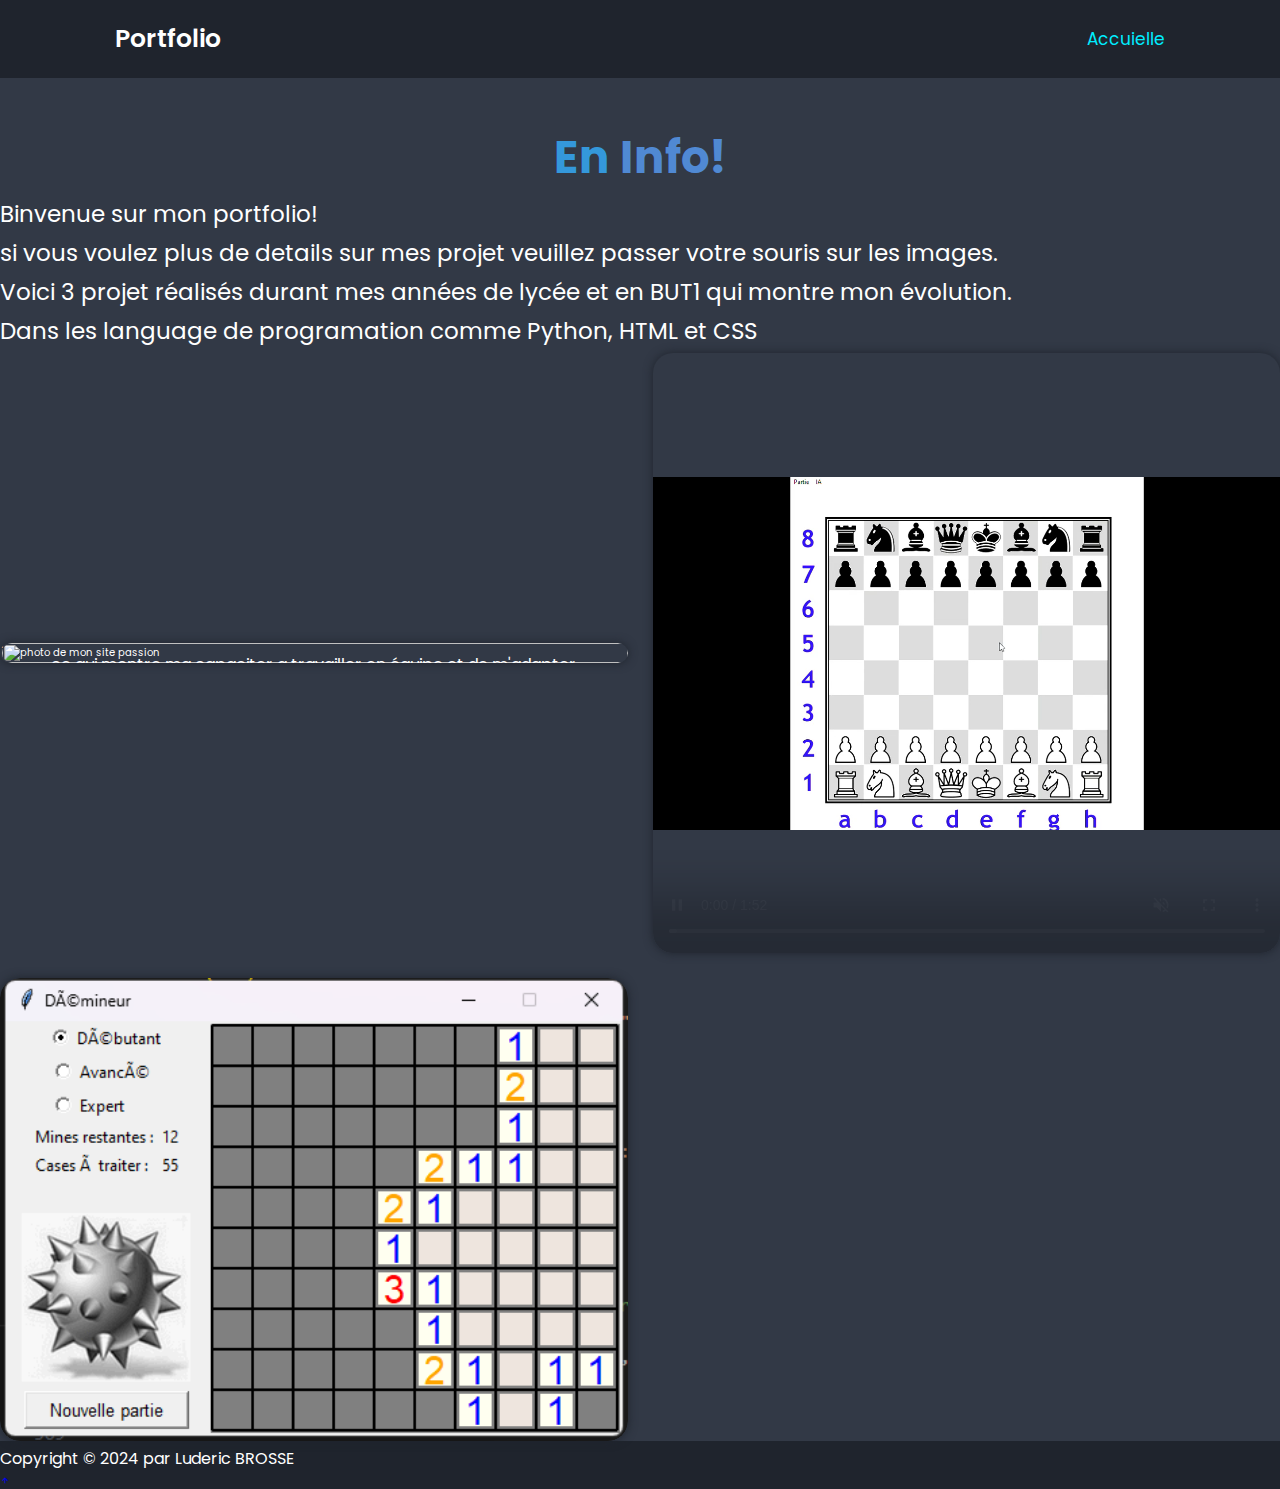
==== En info.html @ 0fd6a03b "Add files via upload" ====
<!DOCTYPE C.png>
<C.png>

  <head>
    <meta charset="utf-8">
    <meta name="viewport" content="width=device-width">
    <title>page d'accueil</title>
    <link href='https://unpkg.com/boxicons@2.1.4/css/boxicons.min.css' rel='stylesheet'>'
    <link href="style.css" rel="stylesheet" type="text/css" />

  <body>
    <section class="header">
      <header class="header">
        <a href="#" class="logo">Portfolio</a>

        <i class='bx bx-menu' id="menu-icon"></i>

        <nav class="navbar">
          <a href="index.html" class="active">Accuielle</a>
        </nav>
      </header>
    </section>
    <section class="portfolio" id="portfolio">
      <h2 class="heading">Dernier<span>Projet!</span></h2>
      <h3 class="heading"> En <span>Info!</span></h3>
      <p>Binvenue sur mon portfolio!</p>
      <p>si vous voulez plus de details sur mes projet veuillez passer votre souris sur les images.</p>
      <p>Voici 3 projet réalisés durant mes années de lycée et en BUT1 qui montre mon évolution.</p>
      <p>Dans les language de programation comme Python, HTML et CSS</p>
      <div class="portfolio-container">
        <div class="portfolio-box">"
          <img src="sitepassion.png" alt="photo de mon site passion">
          <div class="portfolio-layer">
            <h4> creation d un Sites passion</h4>
            <p>Voici un site sur une de mes passion!</p>
            <p>commune avec un binôme où on avait choisi l'Esport comme theme!</p>
            <p>ce qui montre ma capaciter a travailler en équipe et de m'adapter au niveau de chacun de mes colaborateur
              car on as des niveaux differents .</p>
            <p>ce projet a ete realiser au debut de mon BUT1 uniquemet en HTML et CSS.</p><a href="https://ludericbrosse.github.io/SitepassionLudericBrosse/" target="_blank"><i class='bx bx-link-external'></i> </a>
          </div>
        </div>
        <div class="portfolio-box2">
          <video width="600" height="600" controls autoplay muted>
            <source src="echec.mp4" type="video/mp4">
            <div class="portfolio-layer">
              <h4>creation d un jeux d'échec</h4>
              <p>Voici un jeux d'echec que j ai crée en terminal , coder en python!</p>
              <p>Dans ce jeu on joue contre une IA, </p>
              <p>Que j ai crée ce pourquoi elle est un peu lente mais néenmoins fonctionel</p>
              <p> ce qui démontre ma patiente car j ai trouver cela assez difficile.</p>
            </div>
        </div>
        <div class="portfolio-box">
          <img src="demineur.png" alt="photo de mon jeux du demineur">
          <div class="portfolio-layer">
            <h4>Develpomment d'un jeux de démineur </h4>
            <p>Voici un jeux de démineur que j ai crée en 1er! </p>
            <p>J'ai developper ce jeu pour augmenter mes compétence en python qui mon été utile en terminal!</p>
            <p>en cherchant des cours de Python sur internet je suis tomber sur le devoir d un professeur sur ce jeux!
            </p>
          </div>
        </div>
    </section>
    <script src="script.js"></script>


    <footer class="footer">
      <div class="footer-text">
        <p>Copyright &copy; 2024 par Luderic BROSSE</p>
      </div>
      <div class="footer-inconTop">
        <a href="#home"><i class='bx bx-up-arrow-alt'></i></a>
      </div>
    </footer>
  </body>

  </html>
---- style.css ----
@import url('https://fonts.googleapis.com/css2?family=Poppins:wght@300;400;500;600;700;800;900&display');

* {
  margin: 0;
  padding: 0;
  box-sizing: border-box;
  text-decoration: none;
  border: none;
  outline: none;
  scroll-behavior: smooth;
  font-family: 'Poppins', sans-serif;
}

:root {
  --bg-color: #1f242d;
  --second-color: #323946;
  --text-color: #fff;
  --main-color: #0ef;
}

html {
  font-size: 62.5%;
  overflow-x: hidden;
}

body {
  background-color: var(--bg-color);
  color: var(--text-color);
}

sectionheader {
  min-height: 100vh;
  padding: 10rem 9% 2rem;
}

.header {
  position: fixed;
  top: 0;
  left: 0;
  width: 100%;
  padding: 2rem 9%;
  background: var(--bg-color);
  display: flex;
  justify-content: space-between;
  align-items: center;
  z-index: 100;
}

.header.sticky {
  border-bottom: .1rem solid rgba(0, 0, 0, .2);
}

.logo {
  font-size: 2.5rem;
  color: var(--main-colort);
  font-weight: 600;
  cursor: default;
}

/* Styles de base pour les liens de la navbar */
.navbar a {
  font-size: 1.7rem;
  color: var(--text-color);
  margin-left: 4rem;
  transition: .3s;
}

/* Style pour les liens de la navbar lorsqu'ils sont survolés ou actifs */
.navbar a:hover,
.navbar a.active {
  color: var(--main-color);
}

/* Styles pour l'icône du menu */
#menu-icon {
  font-size: 3.6rem;
  color: var(--text-color);
  display: none;
}


section.home {
  min-height: 100vh;
  padding: 10rem 9% 2rem;
  ;
}

.home {
  display: flex;
  justify-content: center;
  align-items: center;
}

.home-img img {
  width: 35vw;
}

.home-content h3 {
  font-size: 3.2rem;
  font-weight: 700;
  color: var(--text-color);
}

.home-content h3:nth-of-type(2) {
  margin-bottom: 2rem;
}

span {
  color: #5089d3;
}

.home-content h1 {
  font-size: 5.6rem;
  font-weight: 700;
  line-height: 1.3;
}

.social-media a {
  display: inline-flex;
  justify-content: center;
  align-items: center;
  width: 4rem;
  height: 4rem;
  background: transparent;
  border: .2rem solid var(--main-color);
  border-radius: 50%;
  font-size: 2rem;
  color: var(--main-color);
  margin: 3rem 1.5rem 3rem 0;
  transition: .5s ease;
}

.social-media a:hover {
  background: var(--main-color);
  color: var(--second-color);
  box-shadow: 0 0 1rem var(--main-color);
}

.btn {
  display: inline-block;
  padding: 1rem 2.8rem;
  background: var(--main-color);
  border-radius: 4rem;
  box-shadow: 0 0 1rem var(--main-color);
  font-size: 1.6rem;
  color: var(--second-color);
  letter-spacing: .1rem;
  font-weight: 600;
  transition: .5s ease;
}

.btn:hover {
  box-shadow: none;
}

.btn1 {
  display: inline-block;
  padding: 1rem 2.8rem;
  background: var(--main-color);
  border-radius: 4rem;
  box-shadow: 0 0 1rem var(--main-color);
  font-size: 1.6rem;
  color: var(--second-color);
  letter-spacing: .1rem;
  font-weight: 600;
  transition: .5s ease;
  
}

.btn1:hover {
  box-shadow: none;
}
.about {
  display: flex;
  justify-content: center;
  align-items: center;
  gap: 2rem;
  background-color: var(--second-color);
}

.about-img img {
  width: 17.5vw;

}

.heading {
  text-align: center;
  font-size: 4.5rem;
}

.about-content h2 {
  text-align: left;
  font-size: 1.2;
  font-weight: 700;
}

.about-content h3 {
  font-size: 2.6rem;
  font-weight: 500;
  text-align: center;
}

.about-content p {
  font-size: 1.6rem;
  margin: 2rem 0 3rem;
  text-align: center;
}

/* Style pour encadrer la section */
.Mon_parcours {
  border: 2px solid #0ef;
  padding: 1rem; 
  margin: -10px 0 0 0; /* Réduire la marge inférieure */
  border-radius: 10px;
}

/* Style pour les titres */
h3 {
  color: #3498db;
  /* Couleur du texte du titre */
  font-size: 27px;
}

/* Style pour le texte à l'intérieur des boîtes */
p {
  margin: 5px 0;
  /* Marge pour le texte à l'intérieur des boîtes */
  font-size: 23px;
}

.about-layer a i {
  font-size: 2rem;
  color: var(--second-bg-color);
}

.portfolio {
  background-color: var(--second-color);
}

.portfolio h2 {
  margin-bottom: 4rem;
}

.portfolio-container {
  display: grid;
  grid-template-columns: repeat(2, 1fr);
  align-items: center;
  gap: 2.5rem;
}

.portfolio-container .portfolio-box {  /*pour le portfolio sa commence la les boxe  */
  position: relative;
  border-radius: 2rem;
  overflow: hidden;
  box-shadow: 0 0 1rem var(--bg-color);
  display: flex;

}

.portfolio-box img {
  width: 100%;
  border-radius: 2rem;
  transition: .5s ease;
  
}

.portfolio-box:hover img {
  transform: scale(1..1);
}


.portfolio-box .portfolio-layer {   
  position: absolute;
  bottom: 0;
  left: 0;
  width: 100%;
  height: 100%;
  background: linear-gradient(rgba(0, 0, 0, .1), var(--main-color));
  display: flex;
  justify-content: center;
  align-items: center;
  flex-direction: column;
  text-align: center;
  padding: 0 4rem;
  transform: translateY(100%);
  transition: .5s ease;
}

.portfolio-box:hover .portfolio-layer {
  transform: translate(0);
}

.portfolio-box .portfolio-layer h4 {
  font-size: 3rem;
}

.portfolio-container .portfolio-box2 {
  position: relative;
  border-radius: 2rem;
  overflow: hidden;
  box-shadow: 0 0 1rem var(--bg-color);
  display: flex;

}

.portfolio-container .portfolio-box2 {
  position: relative;
  border-radius: 2rem;
  overflow: hidden;
  box-shadow: 0 0 1rem var(--bg-color);
  display: flex;
}

.portfolio-box2 video {
  width: 100%;
  border-radius: 2rem;
  transition: .5s ease;
}

.portfolio-box2:hover {
  background-color: rgba(0, 0, 255, 0.3);  /* Couleur bleue quasi transparente sur le survol */
}

.portfolio-box2 .portfolio-layer {
  position: absolute;
  bottom: 0;
  left: 0;
  width: 100%;
  height: 100%;
  display: flex;
  justify-content: center;
  align-items: center;
  flex-direction: column;
  text-align: center;
  padding: 0 4rem;
  transform: translateY(100%);
  transition: .5s ease;
  z-index: 1; /* Placer le texte au premier plan */
}

.portfolio-box2:hover .portfolio-layer {
  transform: translate(0);
}   
/* a la j ai chercher pour ca y a des commentaire */

.portfolio-layer p {
  font-size: 1.6rem;
  margin: .3rem 0 1rem;
}

.portfolio-layer a {
  display: inline-flex;
  justify-content: center;
  align-items: center;
  width: 5rem;
  height: 5rem;
  background: var(--text-color);
  border-radius: 50%;
}

.portfolio-layer a i {
  font-size: 2rem;
  color: var(--second-bg-color);
}

.contact h2 {
  margin-bottom: 3rem;
}

.contact form {
  max-width: 70rem;
  margin: 1rem auto;
  text-align: center;
  margin-bottom: 3rem;
}

.contact form .input-box {
  display: flex;
  justify-content: space-between;
  flex-wrap: wrap;
}

.contact form .input-box input,
.contact form textarea {
  width: 100%;
  padding: 1.5rem;
  font-size: 1.6rem;
  color: var(--text-color);
  background: var(--second-color);
  border-radius: .8rem;
  margin: .7rem 0;

}

.contact form .input-box input {
  width: 49%;
}

.contact form textarea {
  resize: none;
}

.contact form .btn {
  margin-top: 2rem;
  cursor: pointer;
}

.footer-text p {
  font-size: 1.6rem;
}

.footer-iconTop a {
  display: inline-flex;
  justify-content: center;
  align-items: center;
  padding: .8rem;
  background: var(--main-color);
  border-radius: .8rem;
}

.footer-iconTop a i {
  font-size: 2.4rem;
  color: var(--second-bg-color);
}


/* Style pour tout les medias */


@media(max-width: 1200px) {
  html {
    font-size: 55%;
  }
}

@media(max-width: 991px) {
  .header {
    padding: 2rem 3%;
  }

  section {
    padding: 10rem 3% 2rem;
  }

  .Mon_parcours {
    padding-bottom: 7rem;
  }

  .footer {
    padding: 2rem 3%;
  }
}

@media(max-width: 768px) {
  #menu-icon {
    display: block;
  }

  .navbar {
    position: absolute;
    top: 100%;
    left: 0;
    width: 100%;
    padding: 1rem 3%;
    background: var(--bg-color);
    border-top: .1rem solid rgba(0, 0, 0, .2);
    box-shadow: 0 .5rem 1rem rgba(0, 0, 0, .2);
    display: none;
  }

  .navbar.active {
    display: block;
  }

  navbar a {
    display: block;
    font-size: 2rem;
    margin: 3rem 0;

  }

  .home {
    flex-direction: column;

  }

  .home-content h3 {
    font-size: 2.6rem;
  }

  .home-content h1 {
    font-size: 5.6rem;
  }

  .home-img img {
    width: 70rw;
    margin-top: 4rem;
  }

  .about {
    flex-direction: column-reverse;
  }

  .about-img img {
    width: 70%;
    margin-top: 4rem;
  }

  .portfolio h2 {
    margin-bottom: 3rem;
  }

  .portfolio-container {
    grid-template-columns: repeat(2, 1fr);

  }
}

@media(max-width: 617px) {
  .portfolio-container {
    grid-template-columns: 1fr;
    }
}
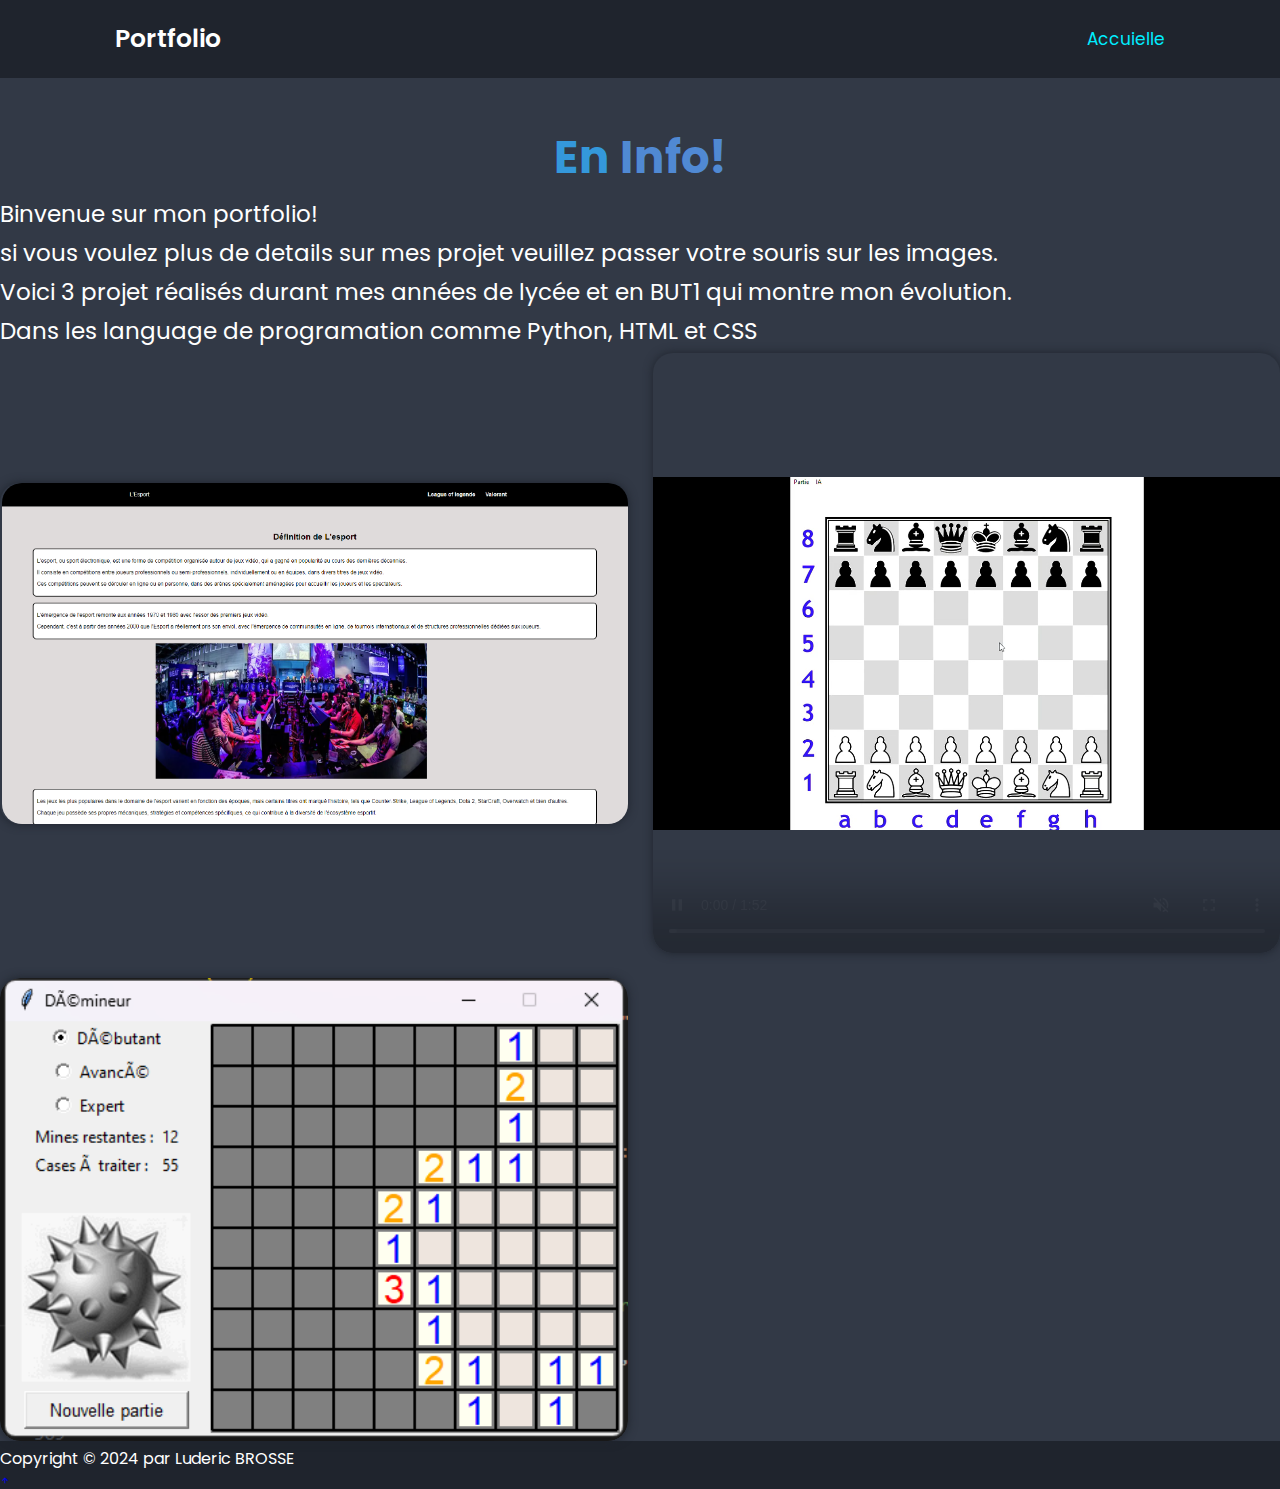
==== commit 4f4e4b9a: "Update En info.html lien page d accuim" ====
--- a/En info.html
+++ b/En info.html
@@ -16,7 +16,7 @@
         <i class='bx bx-menu' id="menu-icon"></i>
 
         <nav class="navbar">
-          <a href="index.html" class="active">Accuielle</a>
+          <a href="index.php" class="active">Accuielle</a>
         </nav>
       </header>
     </section>
@@ -74,4 +74,4 @@
     </footer>
   </body>
 
-  </html>+  </html>
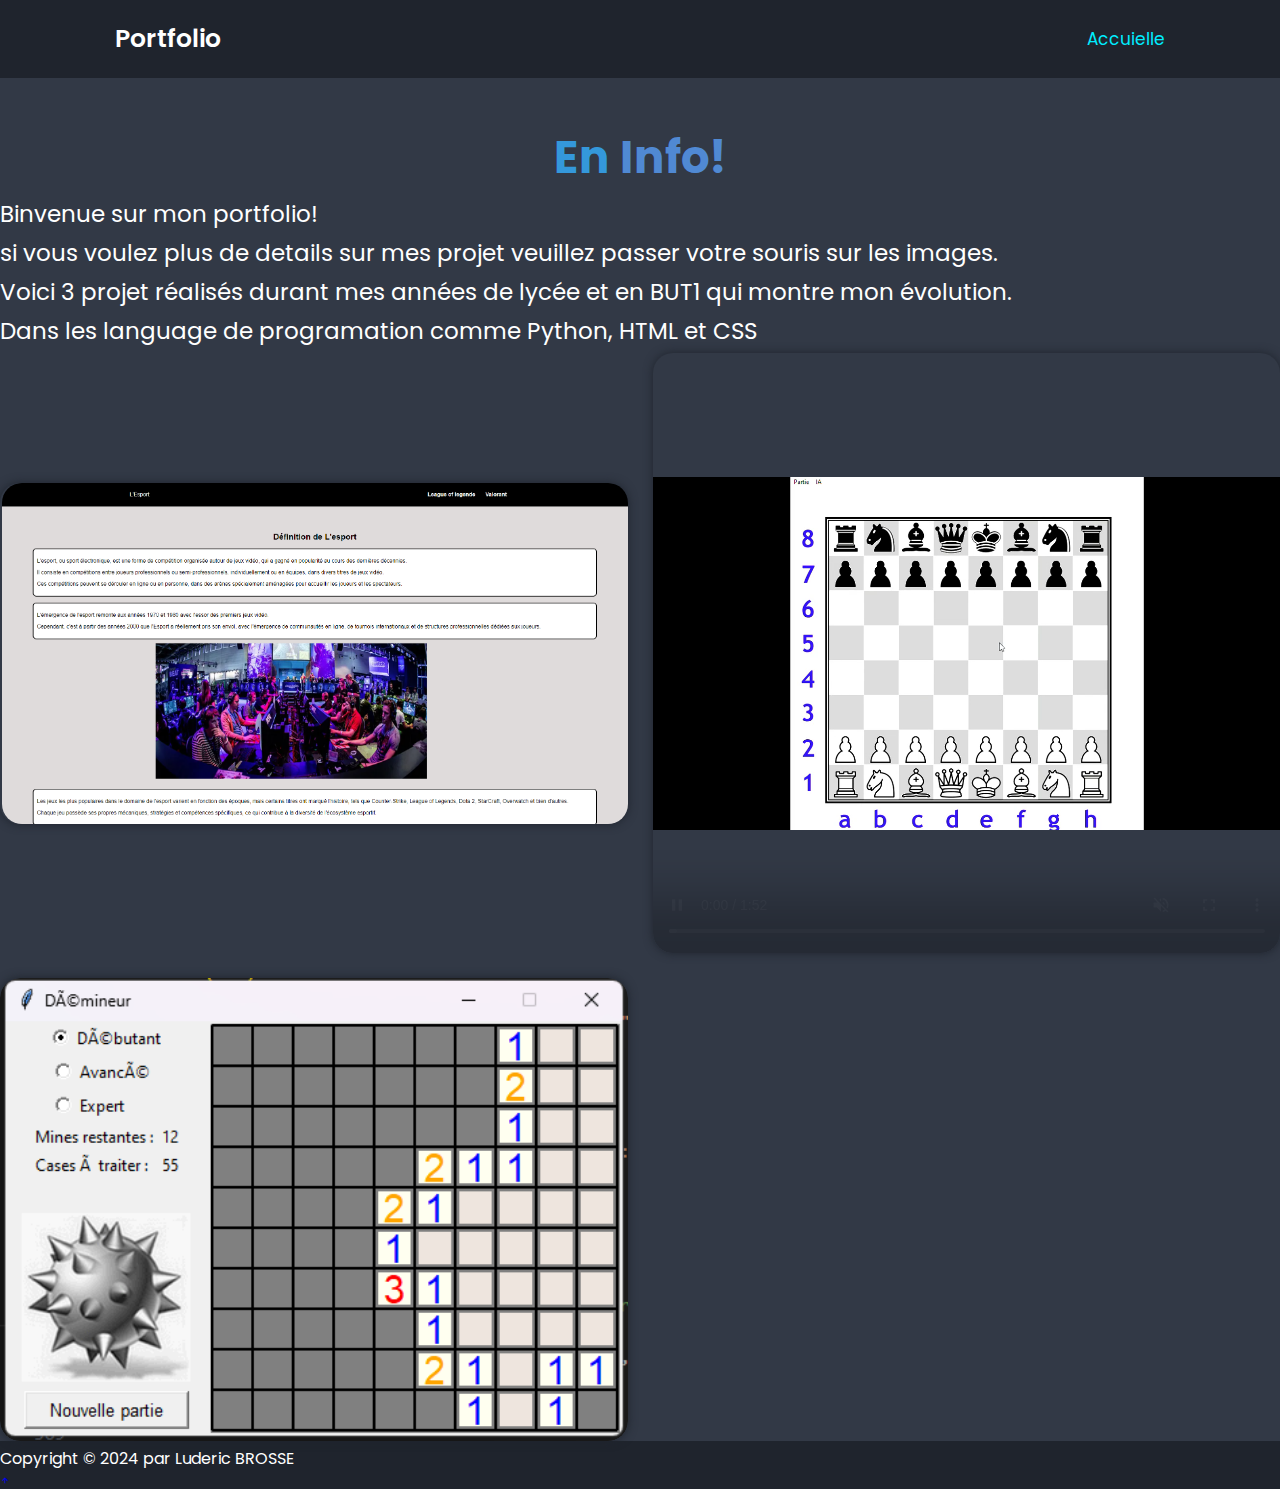
==== commit bb960a19: "Update En info.html retoure a l original" ====
--- a/En info.html
+++ b/En info.html
@@ -16,7 +16,7 @@
         <i class='bx bx-menu' id="menu-icon"></i>
 
         <nav class="navbar">
-          <a href="index.php" class="active">Accuielle</a>
+          <a href="index.html" class="active">Accuielle</a>
         </nav>
       </header>
     </section>
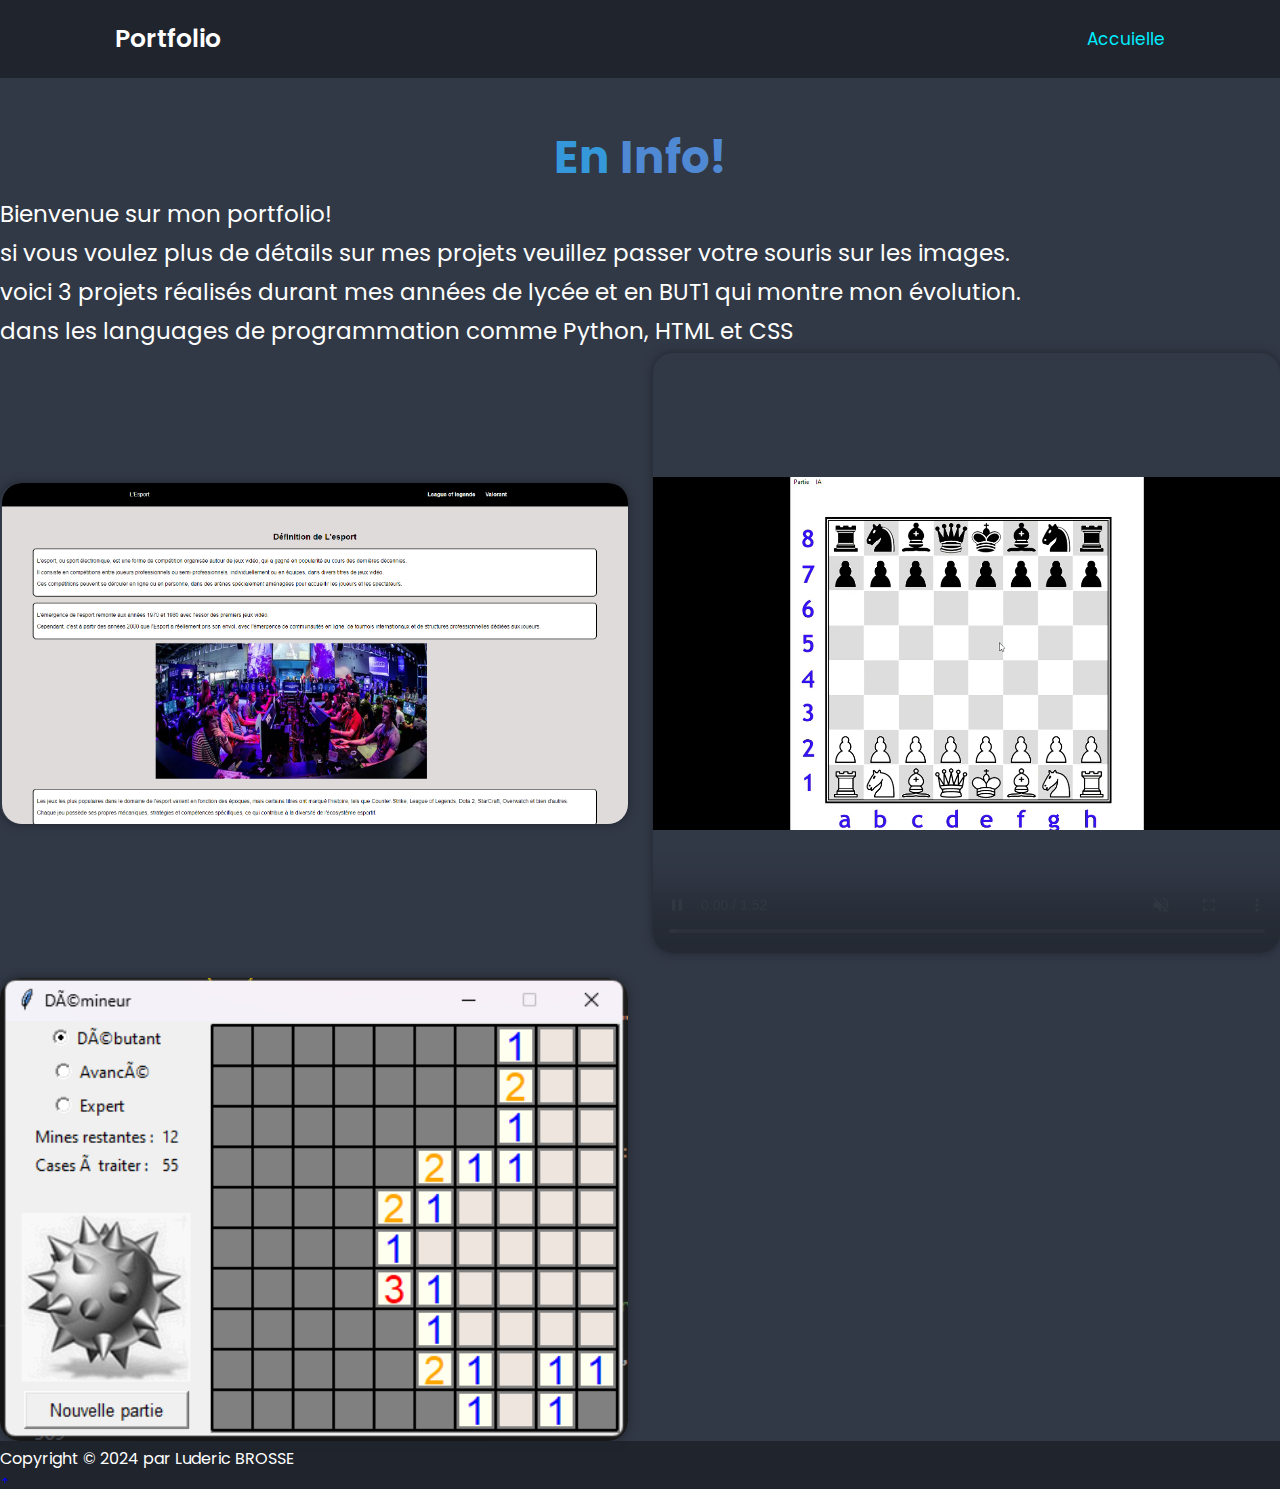
==== commit 006a796f: "Update En info.html" ====
--- a/En info.html
+++ b/En info.html
@@ -4,7 +4,7 @@
   <head>
     <meta charset="utf-8">
     <meta name="viewport" content="width=device-width">
-    <title>page d'accueil</title>
+    <title>En infos</title>
     <link href='https://unpkg.com/boxicons@2.1.4/css/boxicons.min.css' rel='stylesheet'>'
     <link href="style.css" rel="stylesheet" type="text/css" />
 
@@ -23,20 +23,21 @@
     <section class="portfolio" id="portfolio">
       <h2 class="heading">Dernier<span>Projet!</span></h2>
       <h3 class="heading"> En <span>Info!</span></h3>
-      <p>Binvenue sur mon portfolio!</p>
-      <p>si vous voulez plus de details sur mes projet veuillez passer votre souris sur les images.</p>
-      <p>Voici 3 projet réalisés durant mes années de lycée et en BUT1 qui montre mon évolution.</p>
-      <p>Dans les language de programation comme Python, HTML et CSS</p>
+      <p>Bienvenue sur mon portfolio!</p>
+      <p>si vous voulez plus de détails sur mes projets veuillez passer votre souris sur les images.</p>
+      <p>voici 3 projets réalisés durant mes années de lycée et en BUT1 qui montre mon évolution.</p>
+      <p>dans les languages de programmation comme Python, HTML et CSS</p>
       <div class="portfolio-container">
         <div class="portfolio-box">"
           <img src="sitepassion.png" alt="photo de mon site passion">
           <div class="portfolio-layer">
-            <h4> creation d un Sites passion</h4>
-            <p>Voici un site sur une de mes passion!</p>
-            <p>commune avec un binôme où on avait choisi l'Esport comme theme!</p>
-            <p>ce qui montre ma capaciter a travailler en équipe et de m'adapter au niveau de chacun de mes colaborateur
-              car on as des niveaux differents .</p>
-            <p>ce projet a ete realiser au debut de mon BUT1 uniquemet en HTML et CSS.</p><a href="https://ludericbrosse.github.io/SitepassionLudericBrosse/" target="_blank"><i class='bx bx-link-external'></i> </a>
+            <h4> creation d un site passion</h4>
+            <p2>Voici un site sur une de mes passion!</p2>
+            <p2>voici un site sur une de mes passions!</p2>
+            <p2>commune avec un binôme où on avait choisi l'Esport comme thème!</p2>
+            <p2>ce qui montre ma capacité à travailler en équipe et de m'adapter au niveau de chacun de mes collaborateurs
+              car on a des niveaux différents.</p2>
+            <p2>ce projet a été réaliser au début de mon BUT1 uniquemet en HTML et CSS.</p2>><a href="https://ludericbrosse.github.io/SitepassionLudericBrosse/" target="_blank"><i class='bx bx-link-external'></i> </a>
           </div>
         </div>
         <div class="portfolio-box2">
@@ -44,20 +45,20 @@
             <source src="echec.mp4" type="video/mp4">
             <div class="portfolio-layer">
               <h4>creation d un jeux d'échec</h4>
-              <p>Voici un jeux d'echec que j ai crée en terminal , coder en python!</p>
-              <p>Dans ce jeu on joue contre une IA, </p>
-              <p>Que j ai crée ce pourquoi elle est un peu lente mais néenmoins fonctionel</p>
-              <p> ce qui démontre ma patiente car j ai trouver cela assez difficile.</p>
+              <p2>Voici un jeu d'échecs que j'ai créé en terminale, coder en python!</p2>
+              <p2>dans ce jeu on joue contre une IA, </p2>
+              <p2>Que j'ai créé ce pour quoi elle est un peu lente mais néanmoins fonctionnel</p2>
+              <p2> ce qui démontre ma patiente car j'ai trouvé cela assez difficile.</p2>
             </div>
         </div>
         <div class="portfolio-box">
           <img src="demineur.png" alt="photo de mon jeux du demineur">
           <div class="portfolio-layer">
             <h4>Develpomment d'un jeux de démineur </h4>
-            <p>Voici un jeux de démineur que j ai crée en 1er! </p>
-            <p>J'ai developper ce jeu pour augmenter mes compétence en python qui mon été utile en terminal!</p>
-            <p>en cherchant des cours de Python sur internet je suis tomber sur le devoir d un professeur sur ce jeux!
-            </p>
+            <p2>Voici un jeu de démineur que j'ai créé en 1er! </p2>
+            <p2>J'ai développé ce jeu pour augmenter mes compétences en python qui m'ont été utile en terminale!</p2>
+            <p2>en cherchant des cours de Python sur internet je suis tombé sur le devoir d'un professeur sur ce jeu!
+            </p2>
           </div>
         </div>
     </section>
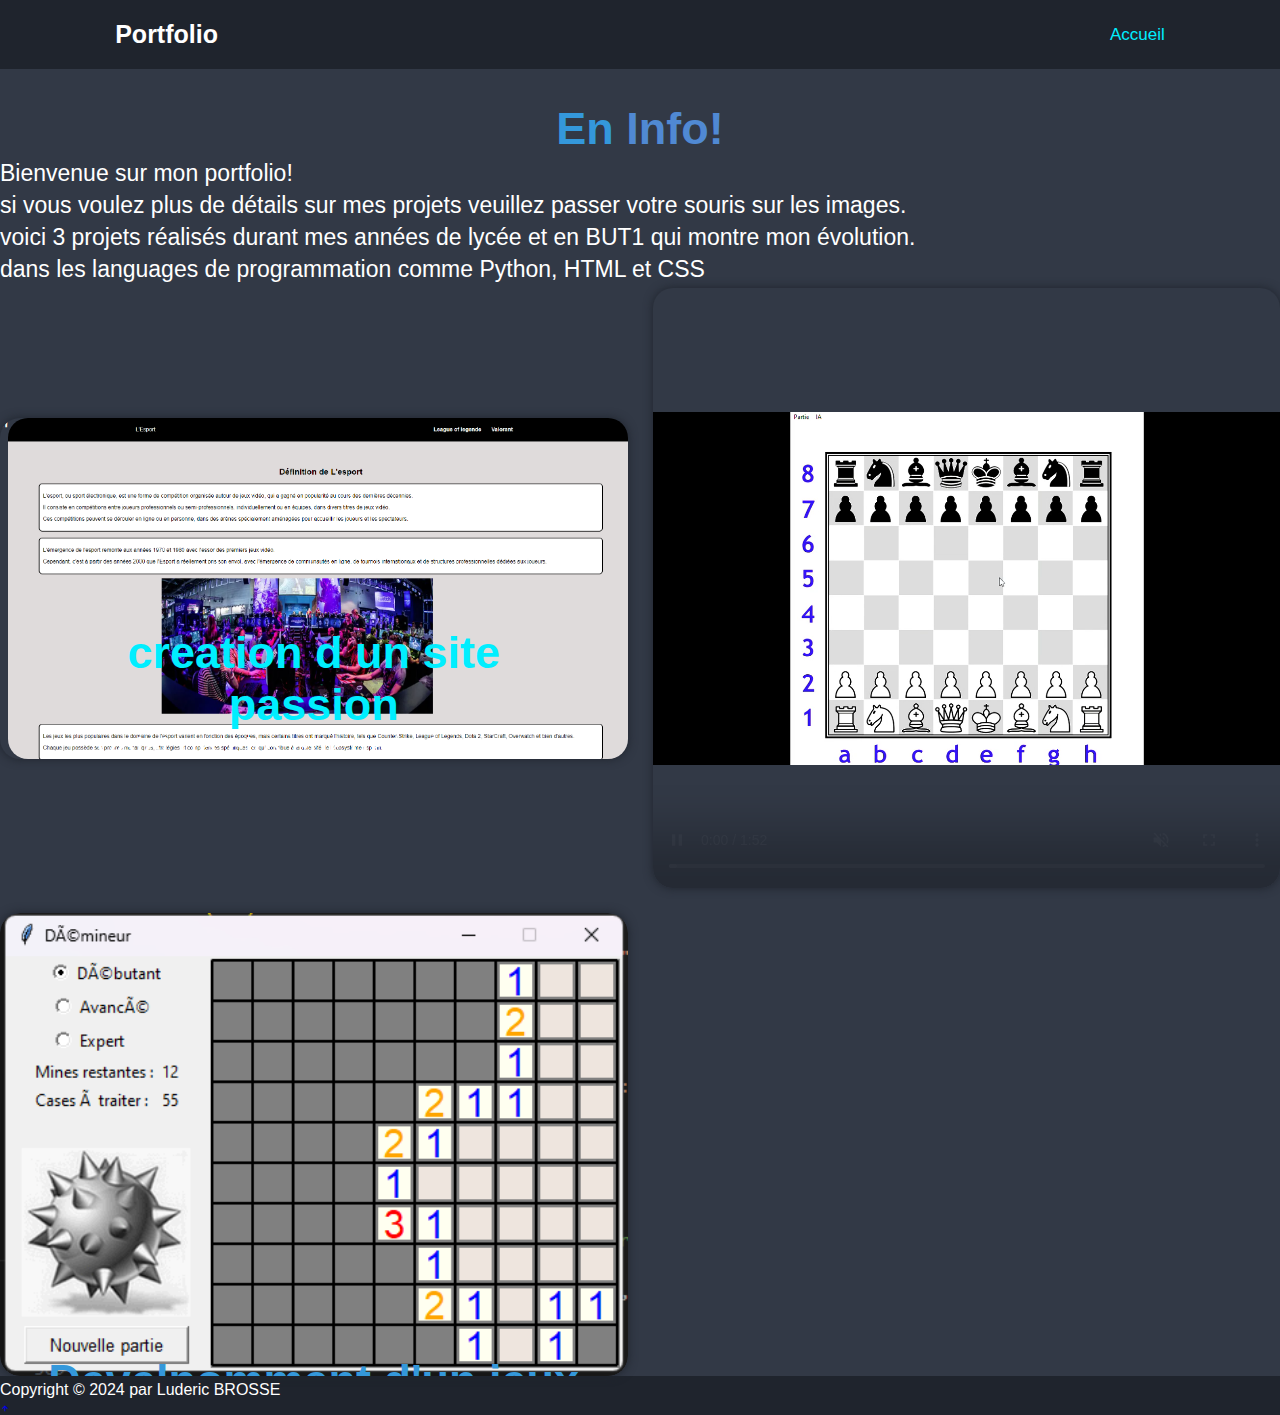
==== commit 194f0127: "Add files via upload" ====
--- a/En info.html
+++ b/En info.html
@@ -16,7 +16,7 @@
         <i class='bx bx-menu' id="menu-icon"></i>
 
         <nav class="navbar">
-          <a href="index.html" class="active">Accuielle</a>
+          <a href="index.html" class="active">Accueil</a>
         </nav>
       </header>
     </section>
@@ -33,28 +33,21 @@
           <div class="portfolio-layer">
             <h4> creation d un site passion</h4>
             <p2>Voici un site sur une de mes passion!</p2>
-            <p2>voici un site sur une de mes passions!</p2>
             <p2>commune avec un binôme où on avait choisi l'Esport comme thème!</p2>
             <p2>ce qui montre ma capacité à travailler en équipe et de m'adapter au niveau de chacun de mes collaborateurs
               car on a des niveaux différents.</p2>
-            <p2>ce projet a été réaliser au début de mon BUT1 uniquemet en HTML et CSS.</p2>><a href="https://ludericbrosse.github.io/SitepassionLudericBrosse/" target="_blank"><i class='bx bx-link-external'></i> </a>
+            <p2>ce projet a été réaliser au début de mon BUT1 uniquemet en HTML et CSS.</p2><a href="https://ludericbrosse.github.io/SitepassionLudericBrosse/" target="_blank"><i class='bx bx-link-external'></i> </a>
           </div>
         </div>
         <div class="portfolio-box2">
           <video width="600" height="600" controls autoplay muted>
             <source src="echec.mp4" type="video/mp4">
-            <div class="portfolio-layer">
-              <h4>creation d un jeux d'échec</h4>
-              <p2>Voici un jeu d'échecs que j'ai créé en terminale, coder en python!</p2>
-              <p2>dans ce jeu on joue contre une IA, </p2>
-              <p2>Que j'ai créé ce pour quoi elle est un peu lente mais néanmoins fonctionnel</p2>
-              <p2> ce qui démontre ma patiente car j'ai trouvé cela assez difficile.</p2>
-            </div>
         </div>
         <div class="portfolio-box">
           <img src="demineur.png" alt="photo de mon jeux du demineur">
           <div class="portfolio-layer">
-            <h4>Develpomment d'un jeux de démineur </h4>
+            <h3>Develpomment d'un jeux de démineur </h3>
+            <br>
             <p2>Voici un jeu de démineur que j'ai créé en 1er! </p2>
             <p2>J'ai développé ce jeu pour augmenter mes compétences en python qui m'ont été utile en terminale!</p2>
             <p2>en cherchant des cours de Python sur internet je suis tombé sur le devoir d'un professeur sur ce jeu!
@@ -75,4 +68,4 @@
     </footer>
   </body>
 
-  </html>
+  </html>--- a/style.css
+++ b/style.css
@@ -8,7 +8,7 @@
   border: none;
   outline: none;
   scroll-behavior: smooth;
-  font-family: 'Poppins', sans-serif;
+  font-family: Arial, sans-serif;
 }
 
 :root {
@@ -33,6 +33,10 @@
   padding: 10rem 9% 2rem;
 }
 
+h4 {
+  font-size: 1.5em;
+  font-family: arial, sans-serif;
+}
 .header {
   position: fixed;
   top: 0;
@@ -44,6 +48,7 @@
   justify-content: space-between;
   align-items: center;
   z-index: 100;
+  
 }
 
 .header.sticky {
@@ -57,12 +62,14 @@
   cursor: default;
 }
 
+
 /* Styles de base pour les liens de la navbar */
 .navbar a {
-  font-size: 1.7rem;
+  font-size: 17px;
   color: var(--text-color);
   margin-left: 4rem;
   transition: .3s;
+  font-family: arial,sans-serif;
 }
 
 /* Style pour les liens de la navbar lorsqu'ils sont survolés ou actifs */
@@ -78,17 +85,27 @@
   display: none;
 }
 
+.p2 {
+  color: #000000;
+  font-size: 1.5rem;
+  margin: 1rem 0 2rem;
+  text-align: center;
+  font-family: arial,sans-serif;
+}
 
 section.home {
   min-height: 100vh;
   padding: 10rem 9% 2rem;
-  ;
+  font-family: arial,sans-serif;
+  font-size: 23px;
 }
 
 .home {
   display: flex;
   justify-content: center;
   align-items: center;
+  font-family: arial, sans-serif;
+  font-size: 23px;
 }
 
 .home-img img {
@@ -164,6 +181,7 @@
   letter-spacing: .1rem;
   font-weight: 600;
   transition: .5s ease;
+  margin-left: 65rem;
   
 }
 
@@ -176,6 +194,8 @@
   align-items: center;
   gap: 2rem;
   background-color: var(--second-color);
+  font-family: Arial,sans-serif;
+  font-size: 23px;
 }
 
 .about-img img {
@@ -190,20 +210,23 @@
 
 .about-content h2 {
   text-align: left;
-  font-size: 1.2;
+  font-size: 32px;
   font-weight: 700;
+  font-family: arial,sans-serif;
 }
 
 .about-content h3 {
-  font-size: 2.6rem;
+  font-size: 45px;
   font-weight: 500;
   text-align: center;
+  font-family: arial, sans-serif;
 }
 
 .about-content p {
-  font-size: 1.6rem;
+  font-size: 23px;
   margin: 2rem 0 3rem;
   text-align: center;
+  font-family: Arial, sans-serif;
 }
 
 /* Style pour encadrer la section */
@@ -212,6 +235,7 @@
   padding: 1rem; 
   margin: -10px 0 0 0; /* Réduire la marge inférieure */
   border-radius: 10px;
+  font-family: arial, sans-serif;
 }
 
 /* Style pour les titres */
@@ -229,8 +253,9 @@
 }
 
 .about-layer a i {
-  font-size: 2rem;
+  font-size: 23px;
   color: var(--second-bg-color);
+  font-family: arial , sans-serif;
 }
 
 .portfolio {
@@ -254,8 +279,11 @@
   overflow: hidden;
   box-shadow: 0 0 1rem var(--bg-color);
   display: flex;
-
-}
+  font-size: 23px;
+  font-family: Arial , sans-serif;
+
+}
+
 
 .portfolio-box img {
   width: 100%;
@@ -284,6 +312,7 @@
   padding: 0 4rem;
   transform: translateY(100%);
   transition: .5s ease;
+  font-size: 35px;
 }
 
 .portfolio-box:hover .portfolio-layer {
@@ -291,7 +320,13 @@
 }
 
 .portfolio-box .portfolio-layer h4 {
-  font-size: 3rem;
+  font-size: 45px;
+  color: var(--main-color);
+}
+
+.portfolio-box .portfolio-layer h3 {
+  font-size: 45px;
+
 }
 
 .portfolio-container .portfolio-box2 {
@@ -344,8 +379,9 @@
 /* a la j ai chercher pour ca y a des commentaire */
 
 .portfolio-layer p {
-  font-size: 1.6rem;
+  font-size: 28px;
   margin: .3rem 0 1rem;
+  font-family: arial, sans-serif;
 }
 
 .portfolio-layer a {
@@ -414,16 +450,26 @@
   justify-content: center;
   align-items: center;
   padding: .8rem;
-  background: var(--main-color);
   border-radius: .8rem;
 }
 
-.footer-iconTop a i {
-  font-size: 2.4rem;
-  color: var(--second-bg-color);
-}
-
-
+.contact a {
+  font-size: 23px;
+  font-family: arial, sans-serif;
+
+}
+
+.insta{
+  margin-right: auto;
+}
+
+.linkedin{
+  margin:auto
+}
+
+.mail{
+  margin-left: auto;
+}
 /* Style pour tout les medias */
 
 
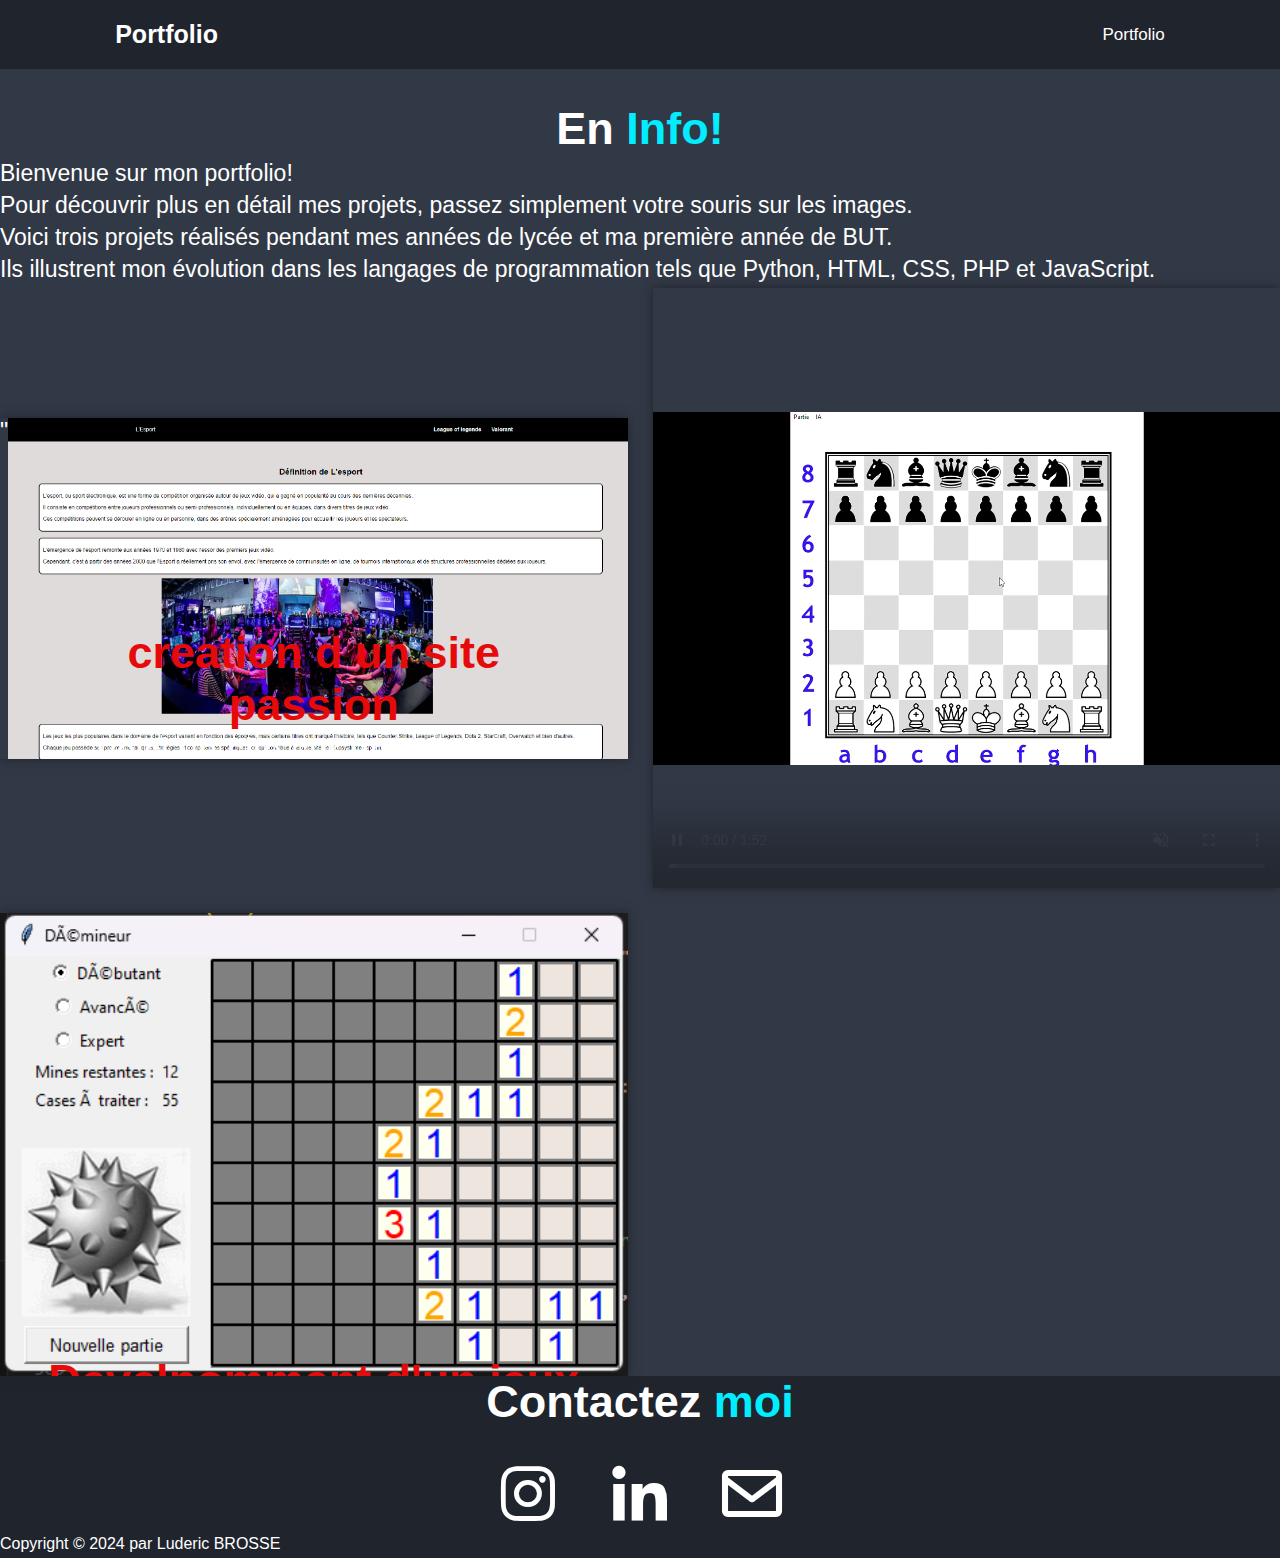
==== commit 41e0cd38: "Add files via upload" ====
--- a/En info.html
+++ b/En info.html
@@ -16,17 +16,17 @@
         <i class='bx bx-menu' id="menu-icon"></i>
 
         <nav class="navbar">
-          <a href="index.html" class="active">Accueil</a>
+          <a href="index.html#portfolio">Portfolio</a>
         </nav>
       </header>
     </section>
     <section class="portfolio" id="portfolio">
       <h2 class="heading">Dernier<span>Projet!</span></h2>
-      <h3 class="heading"> En <span>Info!</span></h3>
+      <h5 class="heading"> En <span>Info!</span></h5>
       <p>Bienvenue sur mon portfolio!</p>
-      <p>si vous voulez plus de détails sur mes projets veuillez passer votre souris sur les images.</p>
-      <p>voici 3 projets réalisés durant mes années de lycée et en BUT1 qui montre mon évolution.</p>
-      <p>dans les languages de programmation comme Python, HTML et CSS</p>
+      <p>Pour découvrir plus en détail mes projets, passez simplement votre souris sur les images.</p>
+      <p>Voici trois projets réalisés pendant mes années de lycée et ma première année de BUT.</p> 
+      <p>Ils illustrent mon évolution dans les langages de programmation tels que Python, HTML, CSS, PHP et JavaScript.</p>
       <div class="portfolio-container">
         <div class="portfolio-box">"
           <img src="sitepassion.png" alt="photo de mon site passion">
@@ -46,7 +46,7 @@
         <div class="portfolio-box">
           <img src="demineur.png" alt="photo de mon jeux du demineur">
           <div class="portfolio-layer">
-            <h3>Develpomment d'un jeux de démineur </h3>
+            <h4>Develpomment d'un jeux de démineur </h4>
             <br>
             <p2>Voici un jeu de démineur que j'ai créé en 1er! </p2>
             <p2>J'ai développé ce jeu pour augmenter mes compétences en python qui m'ont été utile en terminale!</p2>
@@ -56,16 +56,23 @@
         </div>
     </section>
     <script src="script.js"></script>
-
+    <section class="Contact" id="Contact">
+      <h2 class="heading">Contactez <span>moi</span></h2>
+      
+      <div class="social-icons">
+        <div class="icon insta"><a href="https://www.instagram.com/luderic_brosse_/" target="_blank"><i class='bx bxl-instagram'></i></a></div>
+        <div class="icon linkedin"><a href="https://www.linkedin.com/in/ludericbrosse/" target="_blank"><i class='bx bxl-linkedin'></i></a></div>
+        <div class="icon mail"><a href="mailto:proludericbrosse@gmail.com" target="_blank"><i class='bx bx-envelope'></i></a></div>
+      </div>
+    </section>
+    
 
     <footer class="footer">
       <div class="footer-text">
         <p>Copyright &copy; 2024 par Luderic BROSSE</p>
       </div>
-      <div class="footer-inconTop">
-        <a href="#home"><i class='bx bx-up-arrow-alt'></i></a>
-      </div>
     </footer>
+
   </body>
 
   </html>--- a/style.css
+++ b/style.css
@@ -52,7 +52,7 @@
 }
 
 .header.sticky {
-  border-bottom: .1rem solid rgba(0, 0, 0, .2);
+  border-bottom: .1rem solid rgba(0, 0, 0, 0.2);
 }
 
 .logo {
@@ -106,6 +106,8 @@
   align-items: center;
   font-family: arial, sans-serif;
   font-size: 23px;
+  margin-left: 2%;
+  margin-right: 2%;
 }
 
 .home-img img {
@@ -123,7 +125,7 @@
 }
 
 span {
-  color: #5089d3;
+  color: var(--main-color);
 }
 
 .home-content h1 {
@@ -208,6 +210,12 @@
   font-size: 4.5rem;
 }
 
+
+.about-content{
+  margin-left: 2%;
+  margin-right: 2%;
+}
+
 .about-content h2 {
   text-align: left;
   font-size: 32px;
@@ -231,16 +239,20 @@
 
 /* Style pour encadrer la section */
 .Mon_parcours {
-  border: 2px solid #0ef;
+  border: 2px solid var(--main-color);
   padding: 1rem; 
   margin: -10px 0 0 0; /* Réduire la marge inférieure */
-  border-radius: 10px;
   font-family: arial, sans-serif;
+}
+
+.Mon_parcours-contenue{
+  margin-left: 2%;
+  margin-right: 2%;
 }
 
 /* Style pour les titres */
 h3 {
-  color: #3498db;
+  color:var(--main-color);
   /* Couleur du texte du titre */
   font-size: 27px;
 }
@@ -275,7 +287,6 @@
 
 .portfolio-container .portfolio-box {  /*pour le portfolio sa commence la les boxe  */
   position: relative;
-  border-radius: 2rem;
   overflow: hidden;
   box-shadow: 0 0 1rem var(--bg-color);
   display: flex;
@@ -284,10 +295,13 @@
 
 }
 
+.texte_portfolio p {
+  margin-left: 1%;
+  margin-right: 1%;
+}
 
 .portfolio-box img {
   width: 100%;
-  border-radius: 2rem;
   transition: .5s ease;
   
 }
@@ -321,7 +335,7 @@
 
 .portfolio-box .portfolio-layer h4 {
   font-size: 45px;
-  color: var(--main-color);
+  color: #e70a0a;
 }
 
 .portfolio-box .portfolio-layer h3 {
@@ -329,9 +343,22 @@
 
 }
 
+h5{
+  color: #fff ;
+
+}
+
+h6{
+  color: red;
+  font-size: 45px;
+}
+
+h7{
+  color: purple;
+  font-size: 45px ;
+}
 .portfolio-container .portfolio-box2 {
   position: relative;
-  border-radius: 2rem;
   overflow: hidden;
   box-shadow: 0 0 1rem var(--bg-color);
   display: flex;
@@ -340,7 +367,6 @@
 
 .portfolio-container .portfolio-box2 {
   position: relative;
-  border-radius: 2rem;
   overflow: hidden;
   box-shadow: 0 0 1rem var(--bg-color);
   display: flex;
@@ -348,12 +374,11 @@
 
 .portfolio-box2 video {
   width: 100%;
-  border-radius: 2rem;
   transition: .5s ease;
 }
 
 .portfolio-box2:hover {
-  background-color: rgba(0, 0, 255, 0.3);  /* Couleur bleue quasi transparente sur le survol */
+  background-color: var(--main-color-);  /* Couleur bleue quasi transparente sur le survol */
 }
 
 .portfolio-box2 .portfolio-layer {
@@ -382,6 +407,7 @@
   font-size: 28px;
   margin: .3rem 0 1rem;
   font-family: arial, sans-serif;
+  color: #000000;
 }
 
 .portfolio-layer a {
@@ -423,7 +449,7 @@
   font-size: 1.6rem;
   color: var(--text-color);
   background: var(--second-color);
-  border-radius: .8rem;
+ 
   margin: .7rem 0;
 
 }
@@ -450,27 +476,40 @@
   justify-content: center;
   align-items: center;
   padding: .8rem;
-  border-radius: .8rem;
-}
-
-.contact a {
-  font-size: 23px;
-  font-family: arial, sans-serif;
-
-}
-
-.insta{
-  margin-right: auto;
-}
-
-.linkedin{
-  margin:auto
-}
-
-.mail{
-  margin-left: auto;
-}
-/* Style pour tout les medias */
+}
+
+.Contact {
+  text-align: center; /* Centre le contenu de la section horizontalement */
+}
+
+
+.Contact {
+  text-align: center; /* Centre le contenu de la section horizontalement */
+}
+
+.social-icons {
+  display: flex; /* Utilisation du flexbox pour aligner les éléments sur une ligne */
+  justify-content: center; /* Centre les éléments horizontalement */
+}
+
+.social-icons .icon {
+  margin: 0 20px; /* Marge entre chaque icône */
+}
+
+.social-icons .icon a {
+  display: block; /* Affiche les liens en tant que bloc pour mieux aligner les icônes */
+  text-align: center; /* Centre le contenu du lien */
+  font-size: 72px; /* Taille de la police des icônes (double de la taille initiale) */
+  color: #ffffff; /* Couleur de base des icônes (blanc ici) */
+  transition: color 0.3s ease; /* Transition douce de la couleur pendant 0.3s */
+}
+
+/* Effet hover pour changer la couleur au survol */
+.social-icons .icon a:hover {
+  color: var(--main-color); /* Changement de couleur au survol vers la couleur principale */
+}
+
+
 
 
 @media(max-width: 1200px) {
